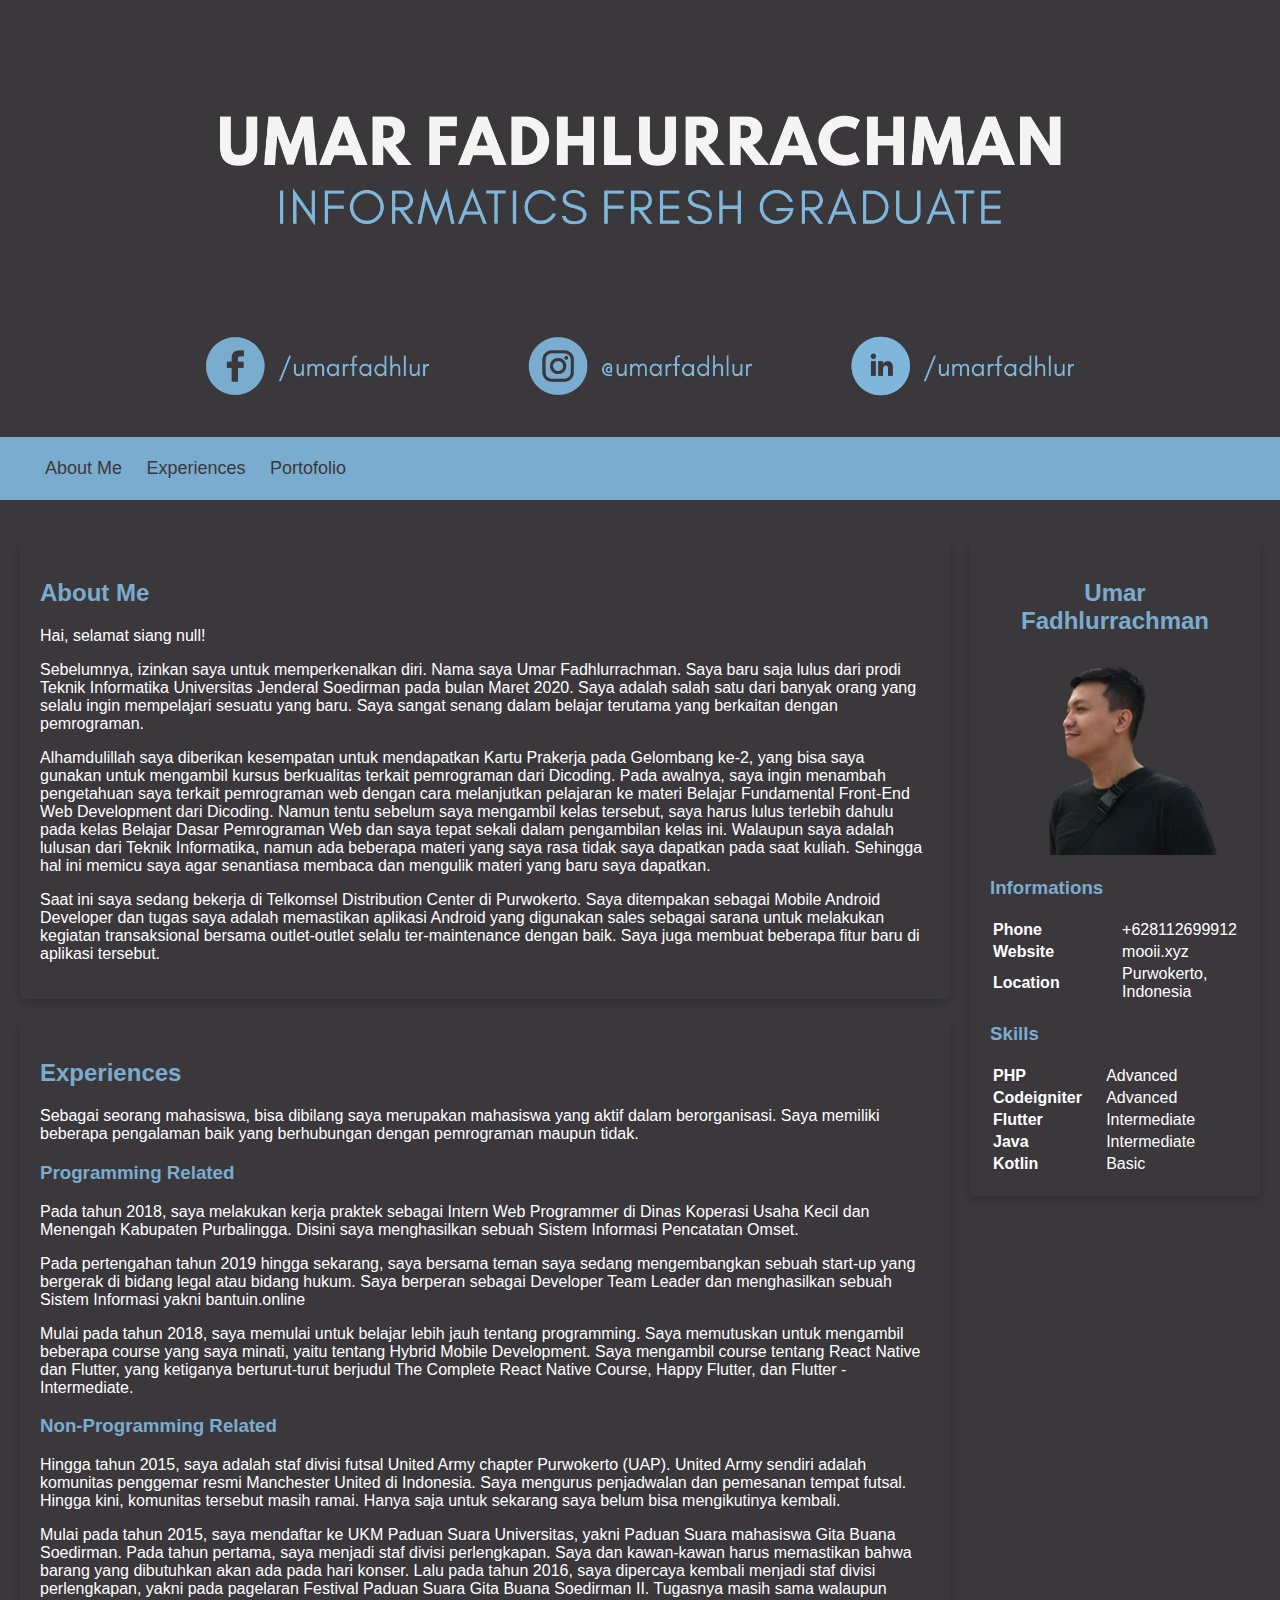
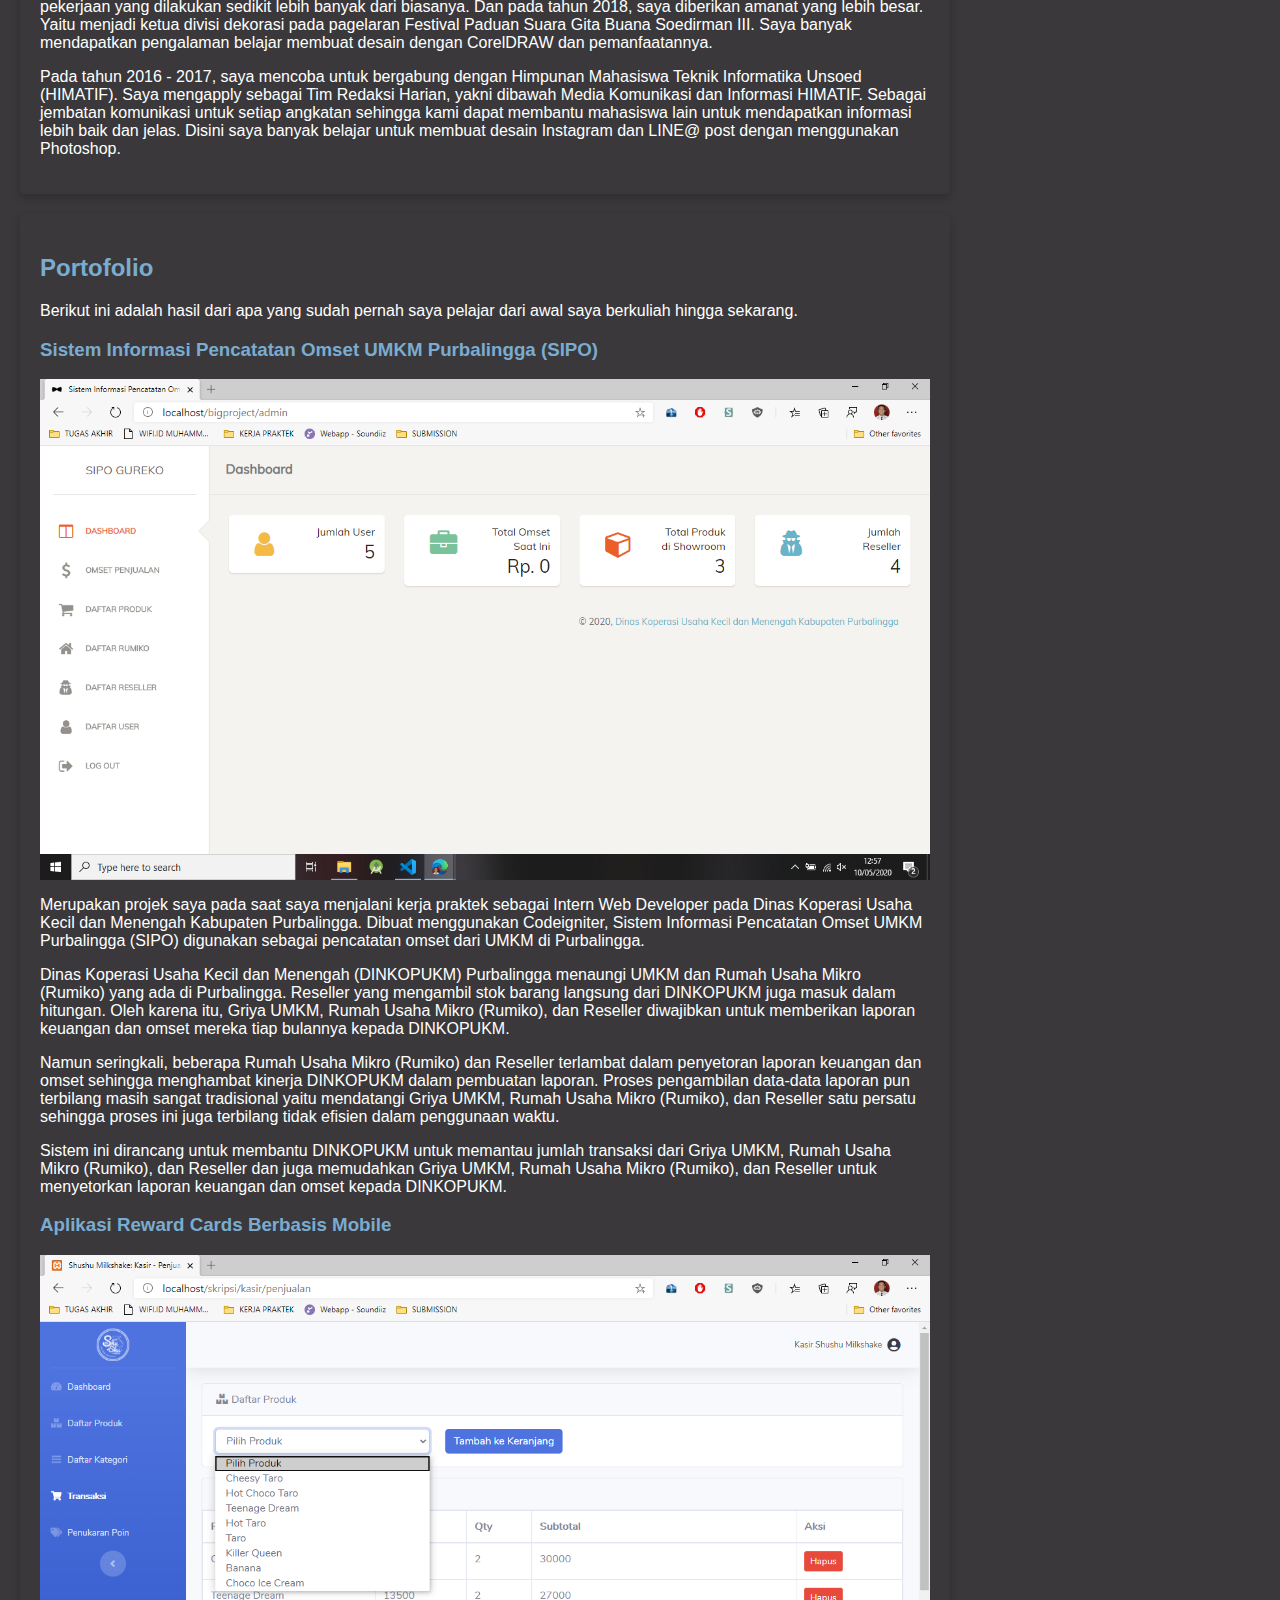
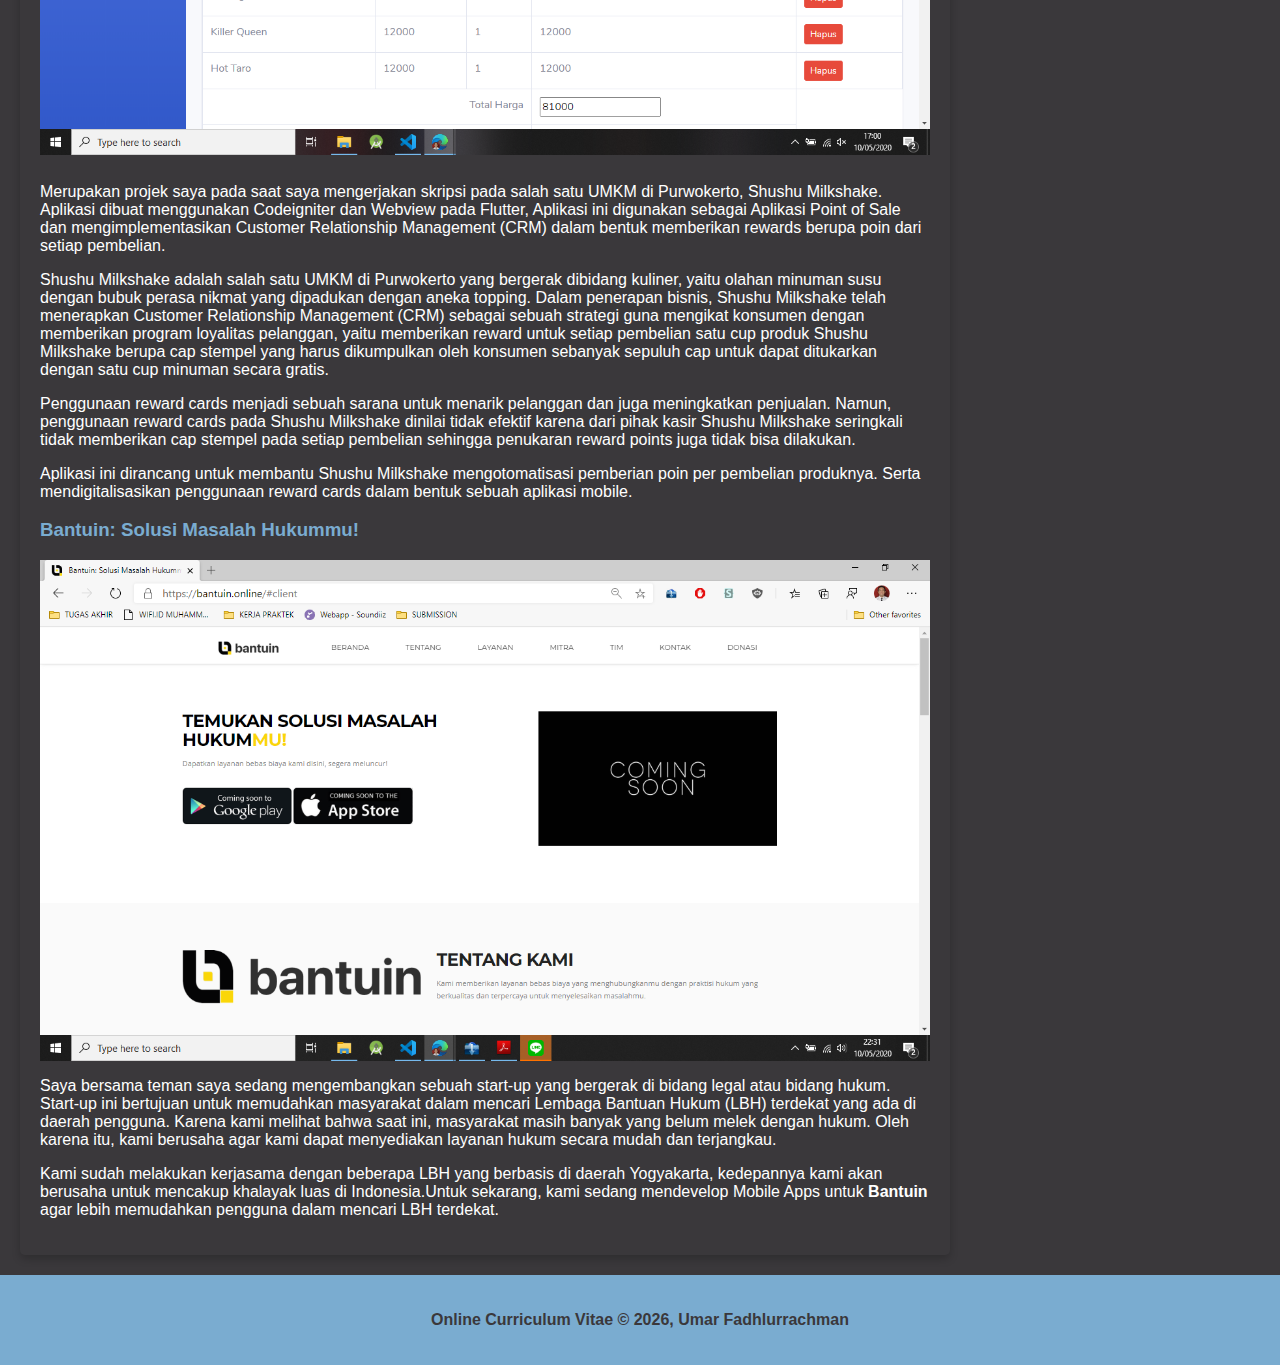
==== index.html @ 9c9f945b "Initial commit" ====
<!DOCTYPE html>
<html>

<head>
   <title>CV Umar Fadhlurrachman</title>
   <link rel="stylesheet" href="assets/styles/style.css">
   <meta name="viewport" content="width=device-width, initial-scale=1">
</head>

<body>
   <header>
      <div class="jumbotron">
         <img src="assets/image/umar.png">
      </div>
      <nav>
         <ul>
            <li><a href="#aboutme">About Me</a></li>
            <li><a href="#experiences">Experiences</a></li>
            <li><a href="#portofolio">Portofolio</a></li>
         </ul>
      </nav>
   </header>
   <main>
      <div id="content">
         <article id="aboutme" class="card">
            <h2>About Me</h2>
            <p id="greetings"></p>

            <p>Sebelumnya, izinkan saya untuk memperkenalkan diri. Nama saya Umar Fadhlurrachman. Saya baru saja lulus
               dari prodi Teknik
               Informatika Universitas Jenderal Soedirman pada bulan Maret 2020. Saya adalah salah satu dari banyak
               orang yang selalu
               ingin mempelajari sesuatu yang baru. Saya sangat senang dalam belajar terutama yang berkaitan dengan
               pemrograman. </p>

            <p>Alhamdulillah saya diberikan kesempatan untuk mendapatkan Kartu Prakerja pada Gelombang ke-2, yang bisa
               saya
               gunakan untuk mengambil kursus berkualitas terkait pemrograman dari Dicoding. Pada awalnya, saya ingin
               menambah pengetahuan
               saya terkait pemrograman web dengan cara melanjutkan pelajaran ke materi
               <a href="https://www.dicoding.com/academies/163" target="blank">Belajar Fundamental Front-End Web Development</a>
               dari Dicoding. Namun tentu sebelum saya mengambil kelas tersebut, saya harus lulus terlebih dahulu pada
               kelas <a href="https://www.dicoding.com/academies/123" target="blank">Belajar Dasar Pemrograman Web</a> dan saya tepat sekali dalam pengambilan kelas ini. Walaupun saya adalah lulusan
               dari Teknik Informatika,
               namun ada beberapa materi yang saya rasa tidak saya dapatkan pada saat kuliah. Sehingga hal ini memicu
               saya agar senantiasa
               membaca dan mengulik materi yang baru saya dapatkan.</p>

            <p>Saat ini saya sedang bekerja di Telkomsel Distribution Center di Purwokerto. Saya ditempakan sebagai
               Mobile Android Developer dan tugas saya adalah memastikan aplikasi Android yang digunakan sales sebagai
               sarana untuk melakukan kegiatan transaksional bersama outlet-outlet selalu ter-maintenance dengan baik.
               Saya juga membuat beberapa fitur baru di aplikasi tersebut.
            </p>
         </article>

         <article id="experiences" class="card">
            <section>
               <h2>Experiences</h2>
               <p>Sebagai seorang mahasiswa, bisa dibilang saya merupakan mahasiswa yang aktif dalam berorganisasi.
                  Saya memiliki beberapa pengalaman baik yang berhubungan dengan pemrograman maupun tidak.</p>
            </section>

            <section>
               <h3>Programming Related</h3>
               <p>Pada tahun 2018, saya melakukan kerja praktek sebagai Intern Web Programmer di Dinas Koperasi
                  Usaha Kecil dan Menengah Kabupaten Purbalingga. Disini saya menghasilkan sebuah Sistem Informasi
                  Pencatatan Omset.
               </p>

               <p>Pada pertengahan tahun 2019 hingga sekarang, saya bersama teman saya sedang mengembangkan sebuah
                  start-up
                  yang bergerak di bidang legal atau bidang hukum. Saya berperan sebagai Developer Team Leader dan
                  menghasilkan
                  sebuah Sistem Informasi yakni <a href="https://bantuin.online" target="blank">bantuin.online</a>
               </p>

               <p>Mulai pada tahun 2018, saya memulai untuk belajar lebih jauh tentang programming. Saya memutuskan
                  untuk mengambil
                  beberapa course yang saya minati, yaitu tentang Hybrid Mobile Development. Saya mengambil course
                  tentang React Native
                  dan Flutter, yang ketiganya berturut-turut berjudul <a
                     href="https://www.udemy.com/course/the-complete-react-native-and-redux-course/" target="blank">The
                     Complete React Native Course</a>, <a
                     href="https://www.udemy.com/course/happy-flutter-membuat-aplikasi-android-dan-ios-jadi-gampang/"
                     target="blank">Happy Flutter</a>, dan <a href="https://www.udemy.com/course/flutter-intermediate/"
                     target="blank">Flutter - Intermediate</a>.
               </p>
            </section>

            <section>
               <h3>Non-Programming Related</h3>
               <p>Hingga tahun 2015, saya adalah staf divisi futsal United Army chapter Purwokerto (UAP). United Army
                  sendiri adalah
                  komunitas penggemar resmi Manchester United di Indonesia. Saya mengurus penjadwalan dan pemesanan
                  tempat futsal.
                  Hingga kini, komunitas tersebut masih ramai. Hanya saja untuk sekarang saya belum bisa mengikutinya
                  kembali.
               </p>

               <p>Mulai pada tahun 2015, saya mendaftar ke UKM Paduan Suara Universitas, yakni Paduan Suara mahasiswa
                  Gita Buana Soedirman. Pada tahun pertama, saya menjadi staf divisi perlengkapan. Saya dan kawan-kawan
                  harus memastikan
                  bahwa barang yang dibutuhkan akan ada pada hari konser. Lalu pada tahun 2016, saya dipercaya kembali
                  menjadi staf
                  divisi perlengkapan, yakni pada pagelaran Festival Paduan Suara Gita Buana Soedirman II. Tugasnya
                  masih sama walaupun
                  pekerjaan yang dilakukan sedikit lebih banyak dari biasanya. Dan pada tahun 2018, saya diberikan
                  amanat yang lebih besar.
                  Yaitu menjadi ketua divisi dekorasi pada pagelaran Festival Paduan Suara Gita Buana Soedirman III.
                  Saya banyak mendapatkan
                  pengalaman belajar membuat desain dengan CorelDRAW dan pemanfaatannya.
               </p>

               <p>Pada tahun 2016 - 2017, saya mencoba untuk bergabung dengan Himpunan Mahasiswa Teknik Informatika
                  Unsoed (HIMATIF).
                  Saya mengapply sebagai Tim Redaksi Harian, yakni dibawah Media Komunikasi dan Informasi HIMATIF.
                  Sebagai jembatan komunikasi
                  untuk setiap angkatan sehingga kami dapat membantu mahasiswa lain untuk mendapatkan informasi lebih
                  baik dan jelas.
                  Disini saya banyak belajar untuk membuat desain Instagram dan LINE@ post dengan menggunakan Photoshop.
               </p>
            </section>

         </article>

         <article id="portofolio" class="card">
            <section>
               <h2>Portofolio</h2>
               <p>Berikut ini adalah hasil dari apa yang sudah pernah saya pelajar dari awal saya berkuliah hingga sekarang.</p>
            </section>

            <section>
               <h3>Sistem Informasi Pencatatan Omset UMKM Purbalingga (SIPO)</h3>
               <div id="slider">
                  <figure>
                     <img src="assets/image/umkm/umkm_1.png" class="featured-image">
                     <img src="assets/image/umkm/umkm_2.png" class="featured-image">
                     <img src="assets/image/umkm/umkm_3.png" class="featured-image">
                     <img src="assets/image/umkm/umkm_4.png" class="featured-image">
                     <img src="assets/image/umkm/umkm_1.png" class="featured-image">
                  </figure>
               </div>
               <p>Merupakan projek saya pada saat saya menjalani kerja praktek sebagai Intern Web Developer pada Dinas Koperasi
                  Usaha Kecil dan Menengah Kabupaten Purbalingga. Dibuat menggunakan Codeigniter, Sistem Informasi Pencatatan
                  Omset UMKM Purbalingga (SIPO) digunakan sebagai pencatatan omset dari UMKM di Purbalingga.</p>

               <p>Dinas Koperasi Usaha Kecil dan Menengah (DINKOPUKM) Purbalingga menaungi UMKM dan Rumah Usaha Mikro (Rumiko) yang ada di Purbalingga.
                  Reseller yang mengambil stok barang langsung dari DINKOPUKM juga masuk dalam hitungan. Oleh karena itu, Griya UMKM,
                  Rumah Usaha Mikro (Rumiko), dan Reseller diwajibkan untuk memberikan laporan keuangan dan omset mereka
                  tiap bulannya kepada DINKOPUKM.</p>

               <p>Namun seringkali, beberapa Rumah Usaha Mikro (Rumiko) dan Reseller terlambat dalam penyetoran laporan keuangan dan omset
                  sehingga menghambat kinerja DINKOPUKM dalam pembuatan laporan. Proses pengambilan data-data laporan pun terbilang masih
                  sangat tradisional yaitu mendatangi Griya UMKM, Rumah Usaha Mikro (Rumiko), dan Reseller satu persatu sehingga proses
                  ini juga terbilang tidak efisien dalam penggunaan waktu.</p>

               <p>Sistem ini dirancang untuk membantu DINKOPUKM untuk memantau jumlah transaksi dari Griya UMKM,
                  Rumah Usaha Mikro (Rumiko), dan Reseller dan juga memudahkan Griya UMKM, Rumah Usaha Mikro (Rumiko), dan Reseller untuk
                  menyetorkan laporan keuangan dan omset kepada DINKOPUKM.</p>
            </section>

            <section>
               <h3>Aplikasi Reward Cards Berbasis Mobile</h3>
               <div id="slider">
                  <figure>
                     <img src="assets/image/kasir/kasir_1.png" class="featured-image">
                     <img src="assets/image/kasir/kasir_2.png" class="featured-image">
                     <img src="assets/image/kasir/kasir_3.png" class="featured-image">
                     <img src="assets/image/kasir/kasir_4.png" class="featured-image">
                     <img src="assets/image/kasir/kasir_1.png" class="featured-image">
                  </figure>
               </div>
               <p>Merupakan projek saya pada saat saya mengerjakan skripsi pada salah satu UMKM di Purwokerto, Shushu Milkshake.
                  Aplikasi dibuat menggunakan Codeigniter dan Webview pada Flutter, Aplikasi ini digunakan sebagai Aplikasi Point of Sale dan
                  mengimplementasikan Customer Relationship Management (CRM) dalam bentuk memberikan rewards berupa poin 
                  dari setiap pembelian.</p>
            
               <p>Shushu Milkshake adalah salah satu UMKM di Purwokerto yang bergerak
               dibidang kuliner, yaitu olahan minuman susu dengan bubuk perasa nikmat yang
               dipadukan dengan aneka topping. Dalam penerapan bisnis, Shushu Milkshake
               telah menerapkan Customer Relationship Management (CRM) sebagai sebuah
               strategi guna mengikat konsumen dengan memberikan program loyalitas
               pelanggan, yaitu memberikan reward untuk setiap pembelian satu cup produk
               Shushu Milkshake berupa cap stempel yang harus dikumpulkan oleh konsumen
               sebanyak sepuluh cap untuk dapat ditukarkan dengan satu cup minuman secara
               gratis.</p>
            
               <p>Penggunaan reward cards menjadi sebuah sarana untuk menarik pelanggan
               dan juga meningkatkan penjualan. Namun, penggunaan reward cards pada
               Shushu Milkshake dinilai tidak efektif karena dari pihak kasir Shushu Milkshake
               seringkali tidak memberikan cap stempel pada setiap pembelian sehingga
               penukaran reward points juga tidak bisa dilakukan.</p>
            
               <p>Aplikasi ini dirancang untuk membantu Shushu Milkshake mengotomatisasi pemberian poin per pembelian produknya.
                  Serta mendigitalisasikan penggunaan reward cards dalam bentuk sebuah aplikasi mobile.</p>
            </section>

            <section>
               <h3>Bantuin: Solusi Masalah Hukummu!</h3>
               <div id="slider">
                  <figure>
                     <img src="assets/image/bantuin/bantuin_1.png" class="featured-image">
                     <img src="assets/image/bantuin/bantuin_2.png" class="featured-image">
                     <img src="assets/image/bantuin/bantuin_3.png" class="featured-image">
                     <img src="assets/image/bantuin/bantuin_4.png" class="featured-image">
                     <img src="assets/image/bantuin/bantuin_1.png" class="featured-image">
                  </figure>
               </div>
               <p>Saya bersama teman saya sedang mengembangkan sebuah start-up yang bergerak di bidang legal atau
                  bidang hukum. Start-up ini bertujuan untuk memudahkan masyarakat dalam mencari Lembaga Bantuan Hukum
                  (LBH) terdekat yang ada di daerah pengguna. Karena kami melihat bahwa saat ini, masyarakat masih
                  banyak yang belum melek dengan hukum. Oleh karena itu, kami berusaha agar kami dapat
                  menyediakan layanan hukum secara mudah dan terjangkau.</p>
            
               <p>Kami sudah melakukan kerjasama dengan beberapa LBH yang berbasis di daerah Yogyakarta, kedepannya kami
                  akan berusaha untuk mencakup khalayak luas di Indonesia.Untuk sekarang, kami sedang mendevelop
                  Mobile Apps untuk <b>Bantuin</b> agar lebih memudahkan pengguna dalam mencari LBH terdekat.</p>
            
            </section>

         </article>
      </div>
      <aside>
         <article class="profile card">
            <header>
               <h2>Umar Fadhlurrachman</h2>
               <figure>
                  <img src="assets/image/umarf.png">
               </figure>
            </header>
            <section>
               <h3>Informations</h3>
               <table>
                  <tr>
                     <th width="55%">Phone</th>
                     <td width="45%">+628112699912</td>
                  </tr>
                  <tr>
                     <th width="55%">Website</th>
                     <td width="45%"><a href="https://blog.mooii.xyz">mooii.xyz</a></td>
                  </tr>
                  <tr>
                     <th width="55%">Location</th>
                     <td width="45%">Purwokerto, Indonesia</td>
                  </tr>
               </table>
            </section>
            
            <section>
               <h3>Skills</h3>
               <table>
                  <tr>
                     <th width="55%">PHP</th>
                     <td width="45%">Advanced</td>
                  </tr>
                  <tr>
                     <th width="55%">Codeigniter</th>
                     <td width="45%">Advanced</td>
                  </tr>
                  <tr>
                     <th width="55%">Flutter</th>
                     <td width="45%">Intermediate</td>
                  </tr>
                  <tr>
                     <th width="55%">Java</th>
                     <td width="45%">Intermediate</td>
                  </tr>
                  <tr>
                     <th width="55%">Kotlin</th>
                     <td width="45%">Basic</td>
                  </tr>
               </table>
            </section>
         </article>
      </aside>

   </main>
   <footer>
      <p>Online Curriculum Vitae &#169;
         <script>
            document.write(new Date().getFullYear())
         </script>, Umar Fadhlurrachman</p>
   </footer>
   <script src="assets/greetings.js">
   </script>
</body>

</html>
---- assets/styles/style.css ----
@font-face {
font-family: 'Glacial Indifference Regular';
font-style: normal;
font-weight: 100;
src: local('Glacial Indifference Regular'), url('GlacialIndifference-Regular.woff') format('woff');
}

body {
   font-family: 'Glacial Indifference Regular', sans-serif;
   margin: 0;
   padding: 0;
   background-color: #3a383b;
}

main {
   padding: 20px;
   overflow: auto;
}
 
h2, h3 {
   color: #7aacd0;
}

footer {
   padding: 20px;
   color: #3a383b;
   background-color: #7aacd0;
   text-align: center;
   font-weight: bold;
}

nav a {
   font-size: 18px;
   font-weight: 400;
   text-decoration: none;
   color: #3a383b;
}

a {
   text-decoration: none;
   color: white;
}

.profile header {
   text-align: center;
}

a:hover {
   font-weight: bold;
}

.featured-image {
   width: 100%;
   max-height: 600px;
   object-fit: cover;
   object-position: center;
}

.profile img {
   max-width: 200px;
   
}

.card {
   box-shadow: 0 4px 8px 0 rgba(0, 0, 0, 0.2);
   border-radius: 5px;
   padding: 20px;
   margin-top: 20px;
}

.jumbotron {
   background-color: #3a383b;
   width: 100%;
   position: relative;
}

.jumbotron > img {
   width: 100%;
}

nav li {
   display: inline;
   list-style-type: none;
   margin-right: 20px;

}

nav {
   background-color: #7aacd0;
   padding: 5px;
   position: sticky;
   top: 0;
   z-index: 99;
}

#content {
   float: left;
   width: 75%;
   color: white;
}

aside {
   float: right;
   width: 25%;
   padding-left: 20px;
   color: white;
}

* {
   box-sizing: border-box;
}

#slider {
   overflow: hidden;
}

#slider figure {
   position: relative;
   margin: 0;
   width: 500%;
   left: 0;
   animation: 20s slider infinite;
}

#slider figure img{
   width: 20%;
   float: left;
}

@keyframes slider {
   0% {
      left: 0;
   }
   20% {
      left: 0;
   }
   25% {
      left: -100%;
   }
   45% {
      left: -100%;
   }
   50% {
      left: -200%;
   }
   70% {
      left: -200%;
   }
   75% {
      left: -300%;
   }
   95% {
      left: -300%;
   }
   100% {
      left: -400%;
   }
}

@media screen and (max-width: 1000px) {
   #content, aside {
      width: 100%;
      padding: 0;
   }
}

header {
   display: inline;
}

th {
   text-align: left;
}

video {
  max-width: 100%;
  height: auto;
  align-items: center;
  margin: 0;
}
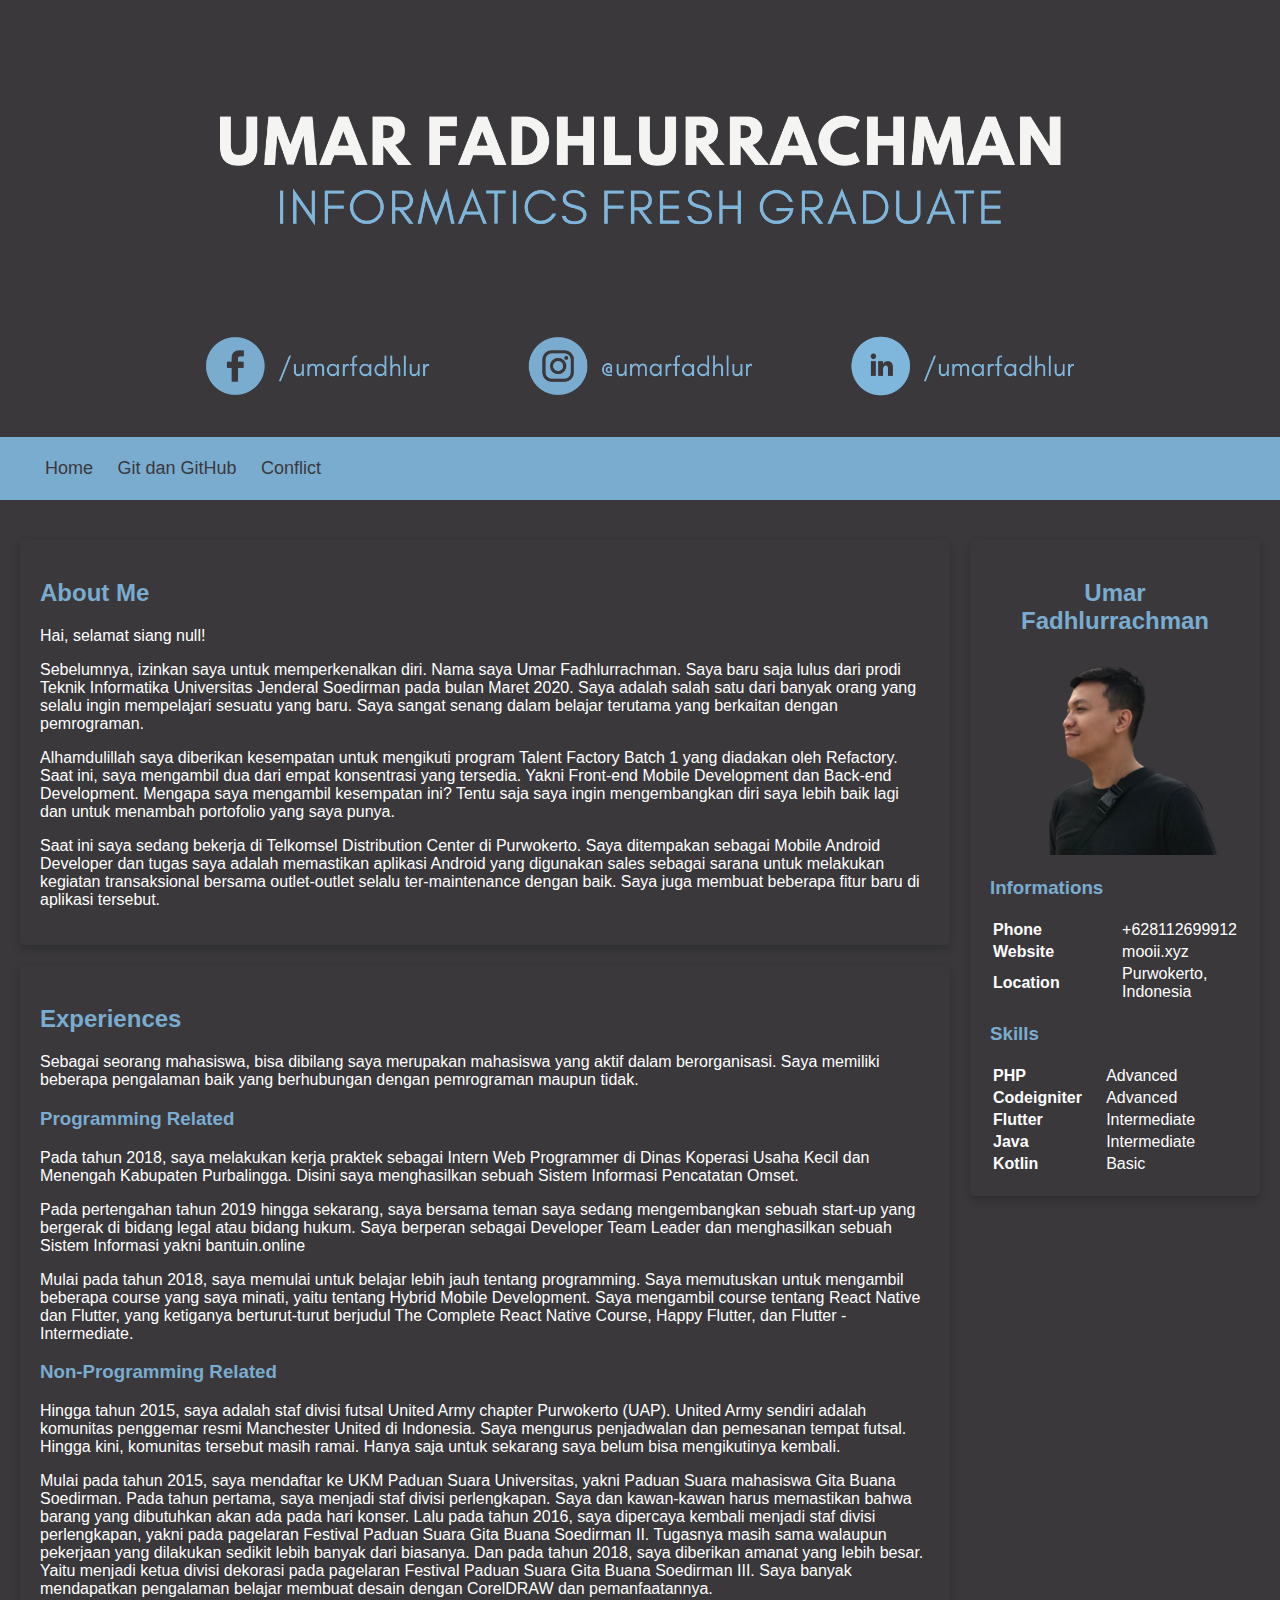
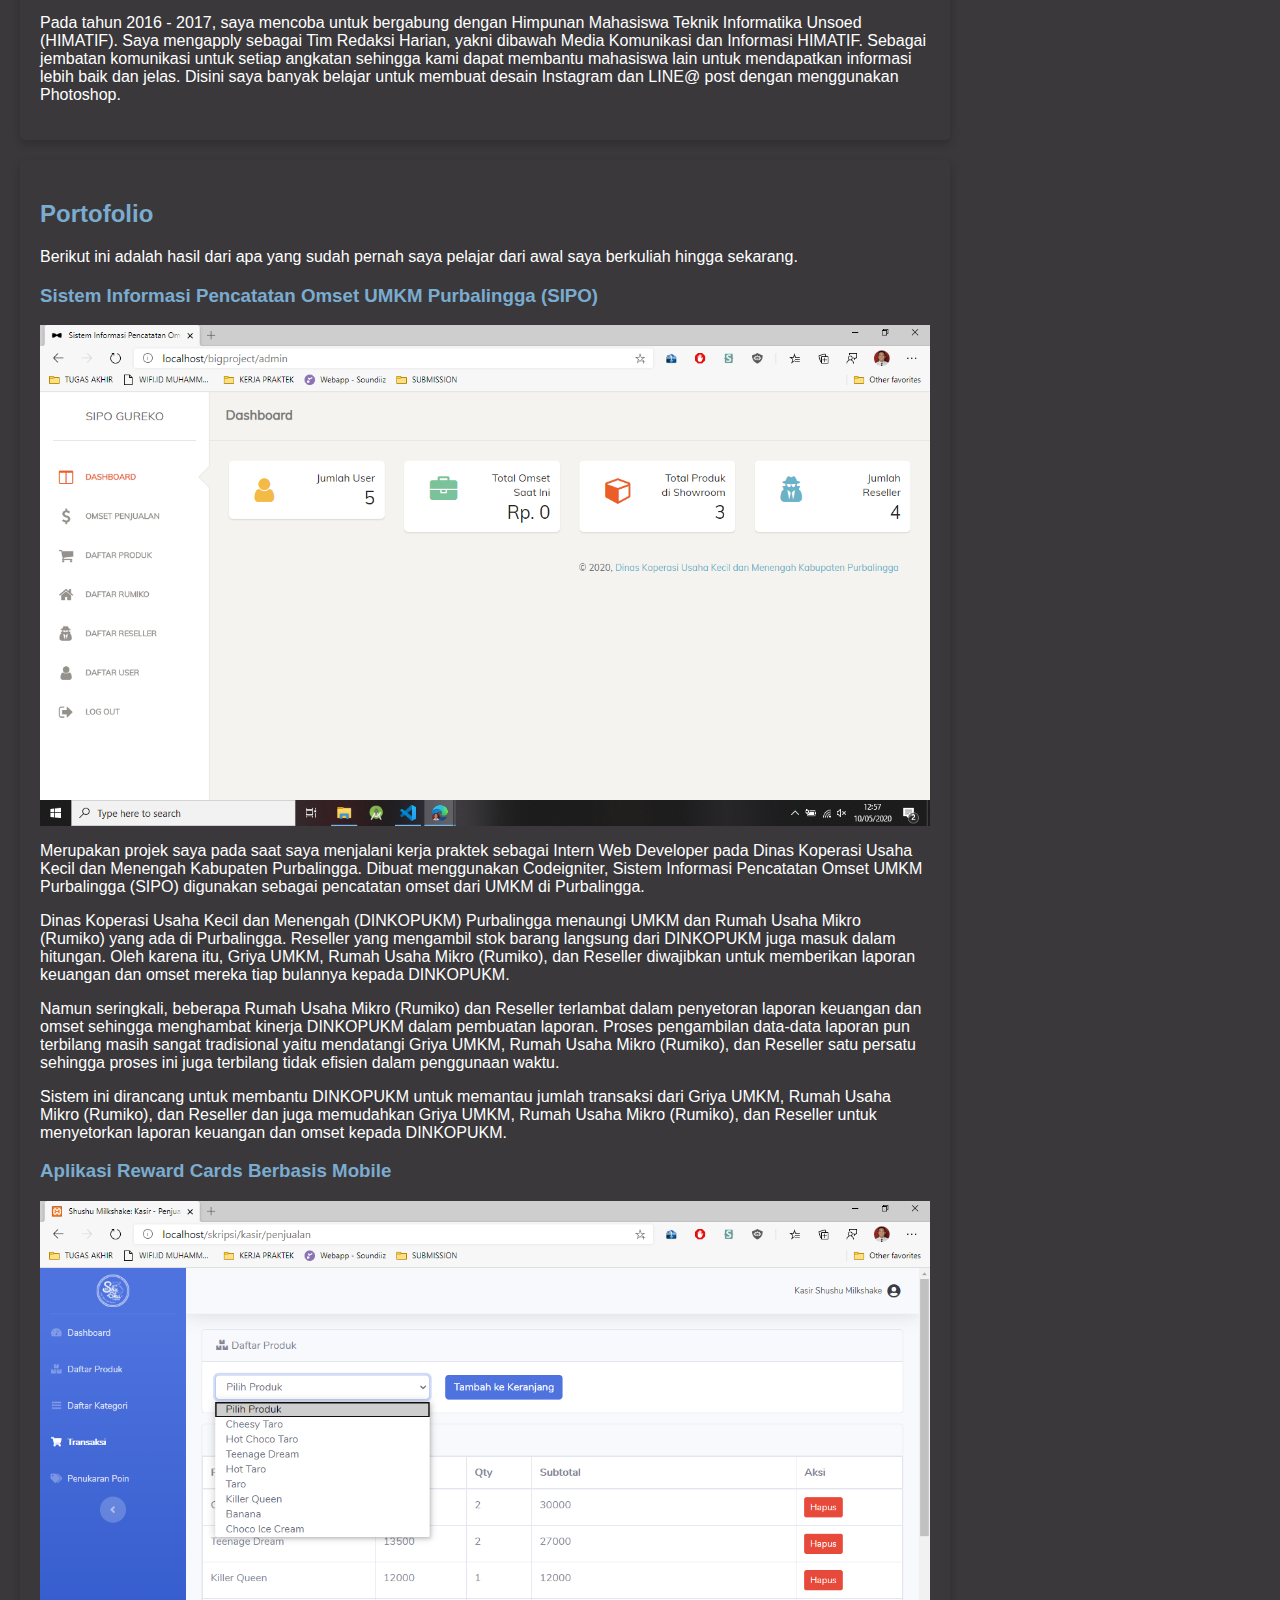
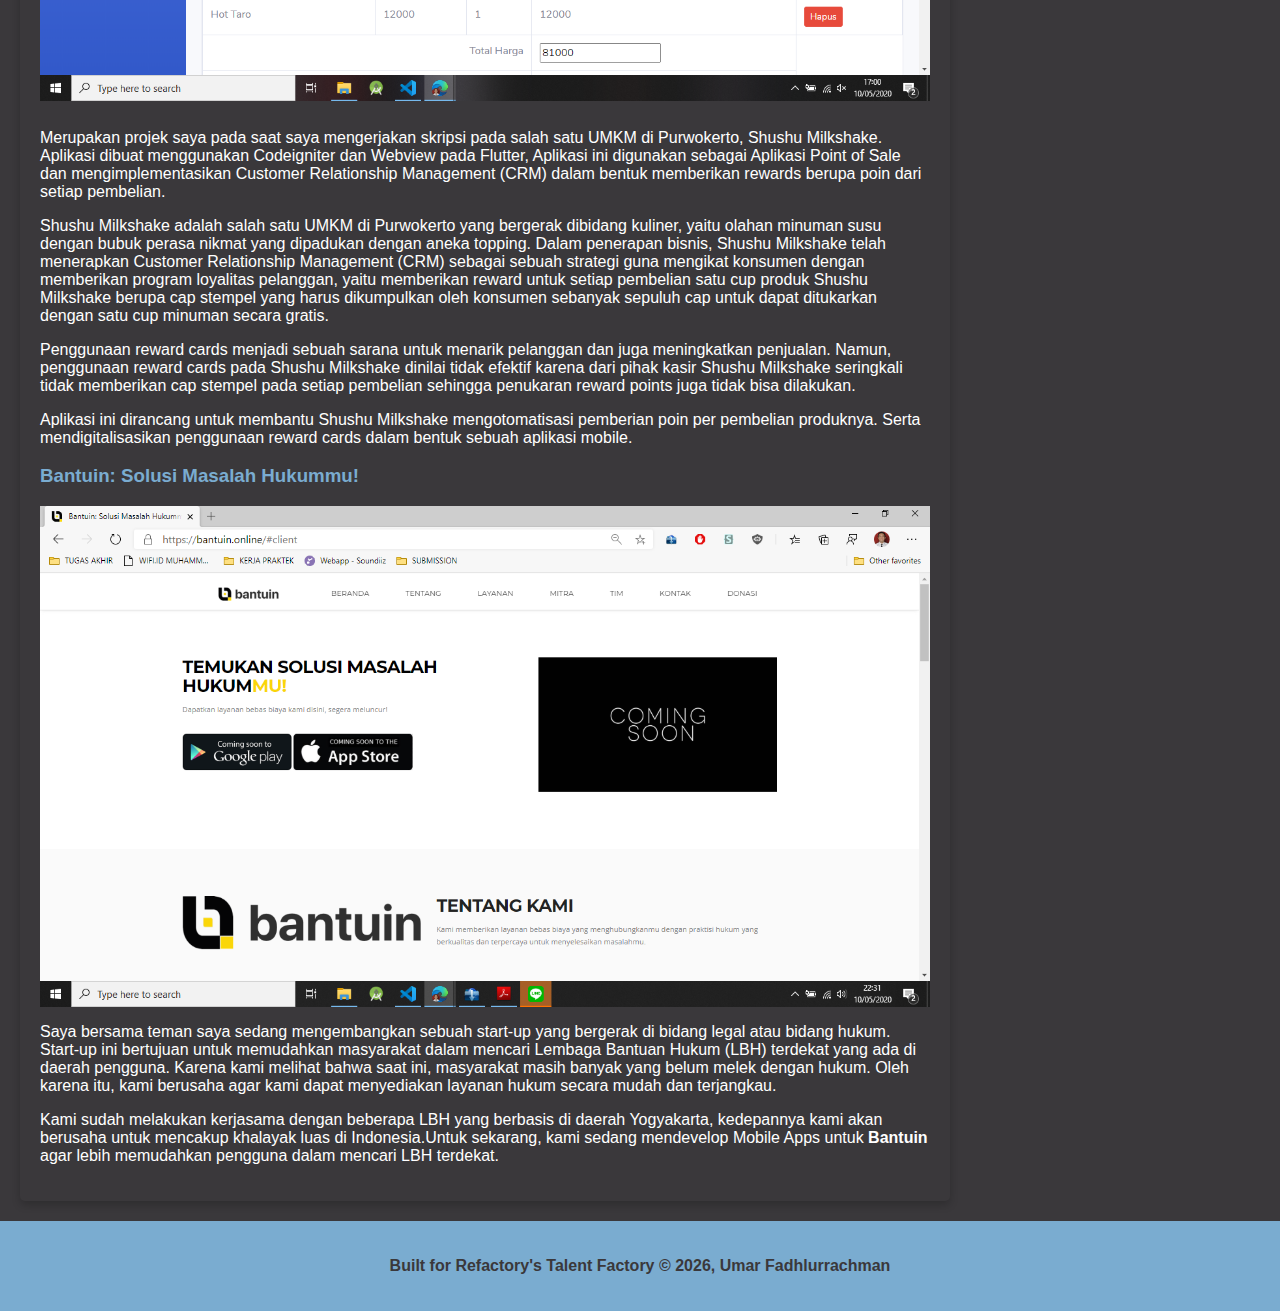
==== commit 01b94a10: "third commit, done" ====
--- a/index.html
+++ b/index.html
@@ -2,7 +2,7 @@
 <html>
 
 <head>
-   <title>CV Umar Fadhlurrachman</title>
+   <title>Umar Fadhlurrachman</title>
    <link rel="stylesheet" href="assets/styles/style.css">
    <meta name="viewport" content="width=device-width, initial-scale=1">
 </head>
@@ -14,9 +14,9 @@
       </div>
       <nav>
          <ul>
-            <li><a href="#aboutme">About Me</a></li>
-            <li><a href="#experiences">Experiences</a></li>
-            <li><a href="#portofolio">Portofolio</a></li>
+            <li><strong><a href="index.html">Home</a></strong></li>
+            <li><a href="github.html">Git dan GitHub</a></li>
+            <li><a href="conflict.html">Conflict</a></li>
          </ul>
       </nav>
    </header>
@@ -33,18 +33,10 @@
                ingin mempelajari sesuatu yang baru. Saya sangat senang dalam belajar terutama yang berkaitan dengan
                pemrograman. </p>
 
-            <p>Alhamdulillah saya diberikan kesempatan untuk mendapatkan Kartu Prakerja pada Gelombang ke-2, yang bisa
-               saya
-               gunakan untuk mengambil kursus berkualitas terkait pemrograman dari Dicoding. Pada awalnya, saya ingin
-               menambah pengetahuan
-               saya terkait pemrograman web dengan cara melanjutkan pelajaran ke materi
-               <a href="https://www.dicoding.com/academies/163" target="blank">Belajar Fundamental Front-End Web Development</a>
-               dari Dicoding. Namun tentu sebelum saya mengambil kelas tersebut, saya harus lulus terlebih dahulu pada
-               kelas <a href="https://www.dicoding.com/academies/123" target="blank">Belajar Dasar Pemrograman Web</a> dan saya tepat sekali dalam pengambilan kelas ini. Walaupun saya adalah lulusan
-               dari Teknik Informatika,
-               namun ada beberapa materi yang saya rasa tidak saya dapatkan pada saat kuliah. Sehingga hal ini memicu
-               saya agar senantiasa
-               membaca dan mengulik materi yang baru saya dapatkan.</p>
+            <p>Alhamdulillah saya diberikan kesempatan untuk mengikuti program Talent Factory Batch 1 yang diadakan oleh Refactory.
+               Saat ini, saya mengambil dua dari empat konsentrasi yang tersedia. Yakni Front-end Mobile Development dan Back-end Development.
+               Mengapa saya mengambil kesempatan ini? Tentu saja saya ingin mengembangkan diri saya lebih baik lagi dan untuk menambah portofolio yang saya punya.
+            </p>
 
             <p>Saat ini saya sedang bekerja di Telkomsel Distribution Center di Purwokerto. Saya ditempakan sebagai
                Mobile Android Developer dan tugas saya adalah memastikan aplikasi Android yang digunakan sales sebagai
@@ -276,7 +268,7 @@
 
    </main>
    <footer>
-      <p>Online Curriculum Vitae &#169;
+      <p>Built for Refactory's Talent Factory &#169;
          <script>
             document.write(new Date().getFullYear())
          </script>, Umar Fadhlurrachman</p>
